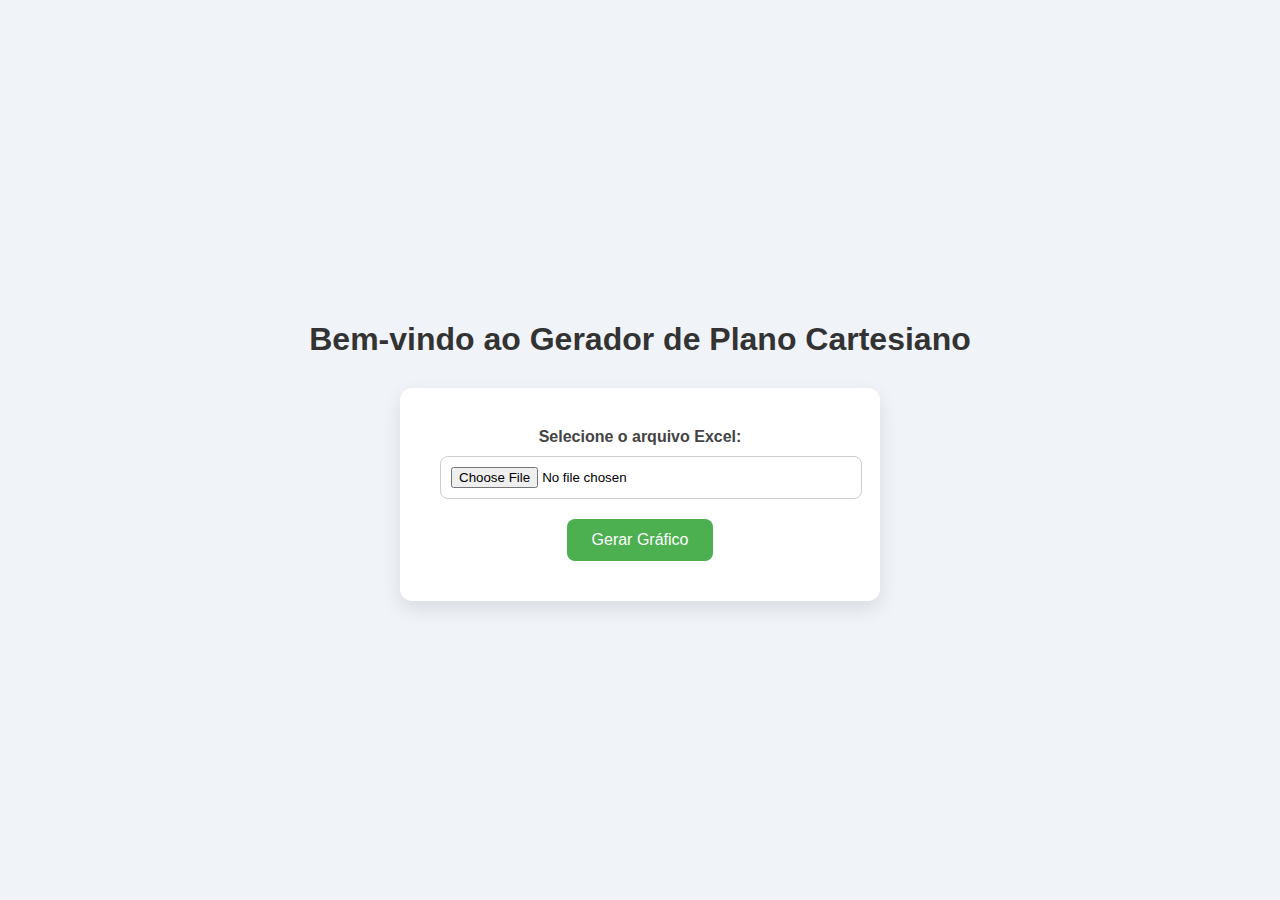
==== Site/templates/index.html @ 44b10626 "Reposisionamento dos arquivos" ====
<!DOCTYPE html>
<html lang="pt-br">
<head>
    <meta charset="UTF-8">
    <title>Plano Cartesiano de Tarefas</title>
    <style>
        body {
            
            background-color: #f0f4f8;
            font-family: 'Segoe UI', Tahoma, Geneva, Verdana, sans-serif;
            display: flex;
            flex-direction: column;
            align-items: center;
            justify-content: center;
            min-height: 100vh;
            margin: 0;
        }

        h1 {
            color: #333;
            margin-bottom: 30px;
        }

        .upload-container {
            background-color: #fff;
            padding: 40px;
            border-radius: 12px;
            box-shadow: 0 8px 20px rgba(0, 0, 0, 0.1);
            width: 90%;
            max-width: 400px;
            text-align: center;
        }

        label {
            font-weight: bold;
            display: block;
            margin-bottom: 10px;
            color: #444;
        }

        input[type="file"] {
            padding: 10px;
            border: 1px solid #ccc;
            border-radius: 8px;
            width: 100%;
            margin-bottom: 20px;
        }

        button {
            background-color: #4CAF50;
            color: white;
            padding: 12px 25px;
            border: none;
            border-radius: 8px;
            font-size: 16px;
            cursor: pointer;
            transition: background-color 0.3s ease;
        }

        button:hover {
            background-color: #45a049;
        }

        @media (max-width: 480px) {
            .upload-container {
                padding: 20px;
            }
        }
    </style>
</head>
<body>
    <h1>Bem-vindo ao Gerador de Plano Cartesiano</h1>
    <div class="upload-container">
        <form action="/upload" method="post" enctype="multipart/form-data">
            <label for="file">Selecione o arquivo Excel:</label>
            <input type="file" id="file" name="file" accept=".xlsx" required>
            <button type="submit">Gerar Gráfico</button>
        </form>
    </div>
</body>
</html>
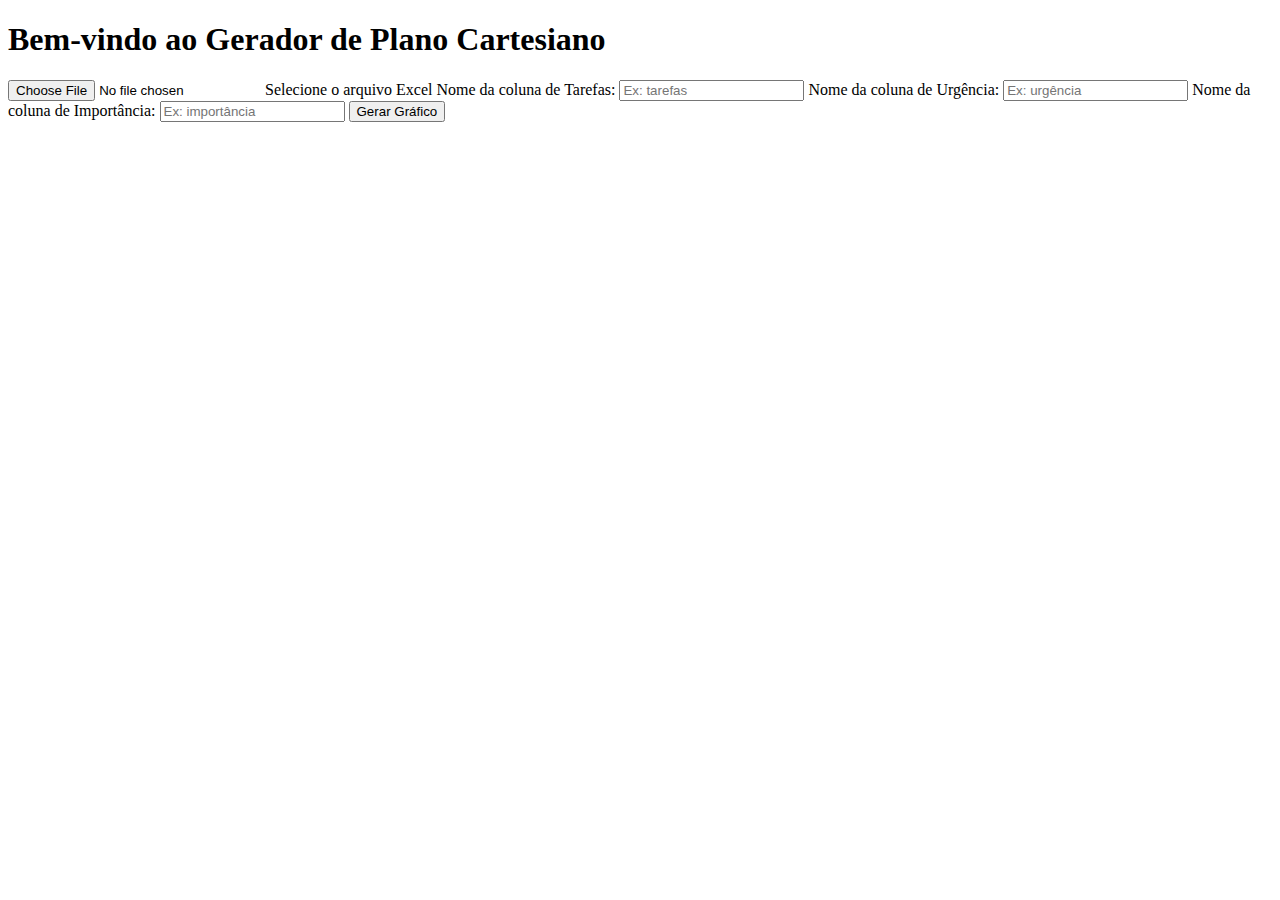
==== commit 1075a7a8: "Backgroud e melhoria do formulário" ====
--- a/Site/templates/index.html
+++ b/Site/templates/index.html
@@ -3,79 +3,44 @@
 <head>
     <meta charset="UTF-8">
     <title>Plano Cartesiano de Tarefas</title>
-    <style>
-        body {
-            
-            background-color: #f0f4f8;
-            font-family: 'Segoe UI', Tahoma, Geneva, Verdana, sans-serif;
-            display: flex;
-            flex-direction: column;
-            align-items: center;
-            justify-content: center;
-            min-height: 100vh;
-            margin: 0;
-        }
-
-        h1 {
-            color: #333;
-            margin-bottom: 30px;
-        }
-
-        .upload-container {
-            background-color: #fff;
-            padding: 40px;
-            border-radius: 12px;
-            box-shadow: 0 8px 20px rgba(0, 0, 0, 0.1);
-            width: 90%;
-            max-width: 400px;
-            text-align: center;
-        }
-
-        label {
-            font-weight: bold;
-            display: block;
-            margin-bottom: 10px;
-            color: #444;
-        }
-
-        input[type="file"] {
-            padding: 10px;
-            border: 1px solid #ccc;
-            border-radius: 8px;
-            width: 100%;
-            margin-bottom: 20px;
-        }
-
-        button {
-            background-color: #4CAF50;
-            color: white;
-            padding: 12px 25px;
-            border: none;
-            border-radius: 8px;
-            font-size: 16px;
-            cursor: pointer;
-            transition: background-color 0.3s ease;
-        }
-
-        button:hover {
-            background-color: #45a049;
-        }
-
-        @media (max-width: 480px) {
-            .upload-container {
-                padding: 20px;
-            }
-        }
-    </style>
+    <link rel="stylesheet" href="{{ url_for('static', filename='style.css') }}">
 </head>
 <body>
     <h1>Bem-vindo ao Gerador de Plano Cartesiano</h1>
     <div class="upload-container">
         <form action="/upload" method="post" enctype="multipart/form-data">
-            <label for="file">Selecione o arquivo Excel:</label>
-            <input type="file" id="file" name="file" accept=".xlsx" required>
+            <!-- Botão customizado com span para exibir o nome do arquivo -->
+            <label class="custom-file-upload">
+                <input type="file" id="file" name="file" accept=".xlsx" required>
+                <span id="file-name">Selecione o arquivo Excel</span>
+            </label>
+    
+            <label for="tarefas">Nome da coluna de Tarefas:</label>
+            <input type="text" id="tarefas" name="tarefas" placeholder="Ex: tarefas" required>
+    
+            <label for="urgencia">Nome da coluna de Urgência:</label>
+            <input type="text" id="urgencia" name="urgencia" placeholder="Ex: urgência" required>
+    
+            <label for="importancia">Nome da coluna de Importância:</label>
+            <input type="text" id="importancia" name="importancia" placeholder="Ex: importância" required>
+            
             <button type="submit">Gerar Gráfico</button>
         </form>
     </div>
+    
+    <!-- Inclua esse script antes de fechar a tag </body> -->
+    <script>
+        const fileInput = document.getElementById('file');
+        const fileNameSpan = document.getElementById('file-name');
+        
+        fileInput.addEventListener('change', function() {
+            if (fileInput.files.length > 0) {
+                // Pega o nome do arquivo selecionado
+                fileNameSpan.textContent = fileInput.files[0].name;
+            } else {
+                fileNameSpan.textContent = "Selecione o arquivo Excel";
+            }
+        });
+    </script>    
 </body>
 </html>
